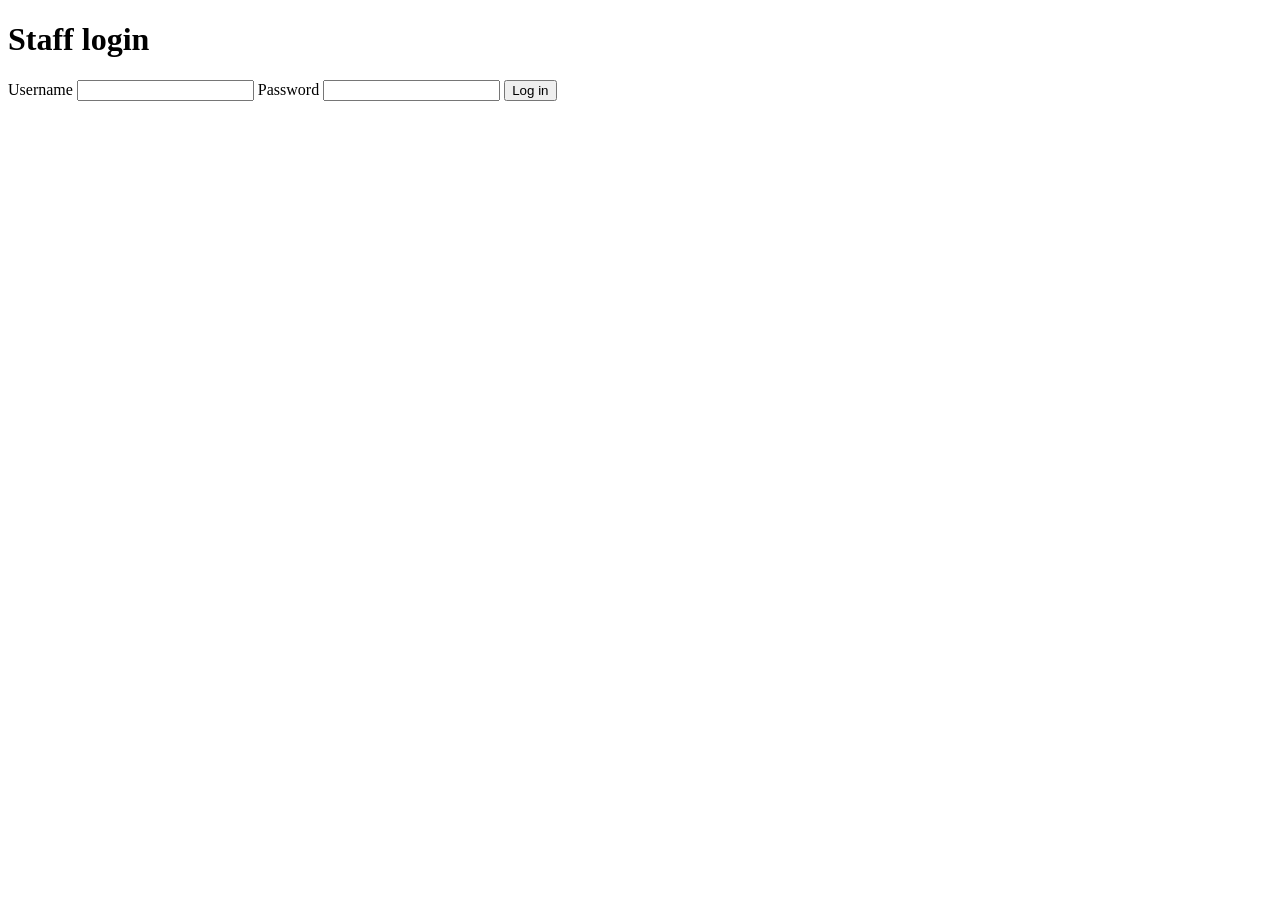
==== frontend/admin.html @ b1d902ee "Initial Commit" ====
<!DOCTYPE html>
<html lang="en">
<head>
  <meta charset="UTF-8">
  <meta name="viewport" content="width=device-width, initial-scale=1">
  <meta name="robots" content="noindex">
  <title>Staff dashboard | Bella Tavola</title>
  <link rel="stylesheet" href="/css/style.css">
  <link rel="stylesheet" href="/css/admin.css">
</head>
<body class="admin">
  <main id="login-view" class="container narrow">
    <h1>Staff login</h1>
    <form id="login-form">
      <label>Username <input name="username" autocomplete="username" required></label>
      <label>Password <input name="password" type="password" autocomplete="current-password" required></label>
      <button class="btn" type="submit">Log in</button>
      <p id="login-msg" class="msg" role="alert"></p>
    </form>
  </main>
  <main id="app-view" class="container" hidden>
    <div class="admin-bar"><h1>Dashboard</h1>
      <button id="logout" class="btn btn-outline" type="button">Log out</button></div>
    <p id="admin-msg" class="msg" role="status"></p>
    <div class="tabs">
      <button class="tab active" data-tab="reservations" type="button">Reservations</button>
      <button class="tab" data-tab="menu" type="button">Menu</button>
    </div>
    <section id="tab-reservations">
      <div class="table-wrap"><table>
        <thead><tr><th>Date</th><th>Time</th><th>Name</th><th>Guests</th><th>Contact</th>
          <th>Notes</th><th>Status</th><th>Actions</th></tr></thead>
        <tbody id="res-body"></tbody></table></div>
    </section>
    <section id="tab-menu" hidden>
      <form id="menu-form" class="menu-form">
        <input type="hidden" name="id">
        <div class="form-row">
          <label>Name <input name="name" required minlength="2"></label>
          <label>Price (USD) <input name="price" type="number" step="0.01" min="0.01" required></label>
        </div>
        <div class="form-row">
          <label>Category <input name="category" list="cats" required>
            <datalist id="cats"><option>Starters</option><option>Mains</option>
              <option>Desserts</option><option>Drinks</option></datalist></label>
          <label>Ingredients <input name="ingredients"></label>
        </div>
        <label>Description <textarea name="description" rows="2"></textarea></label>
        <div class="checks">
          <label><input type="checkbox" name="is_vegetarian"> Vegetarian</label>
          <label><input type="checkbox" name="is_vegan"> Vegan</label>
          <label><input type="checkbox" name="is_gluten_free"> Gluten-free</label>
          <label><input type="checkbox" name="is_featured"> Featured</label>
          <label><input type="checkbox" name="is_available" checked> Available</label>
        </div>
        <button class="btn" type="submit" id="menu-save">Add item</button>
        <button class="btn btn-outline" type="button" id="menu-cancel" hidden>Cancel edit</button>
      </form>
      <div class="table-wrap"><table>
        <thead><tr><th>Name</th><th>Category</th><th>Price</th><th>Tags</th><th>Available</th>
          <th>Actions</th></tr></thead>
        <tbody id="menu-body"></tbody></table></div>
    </section>
  </main>
  <script src="/js/admin.js"></script>
</body>
</html>
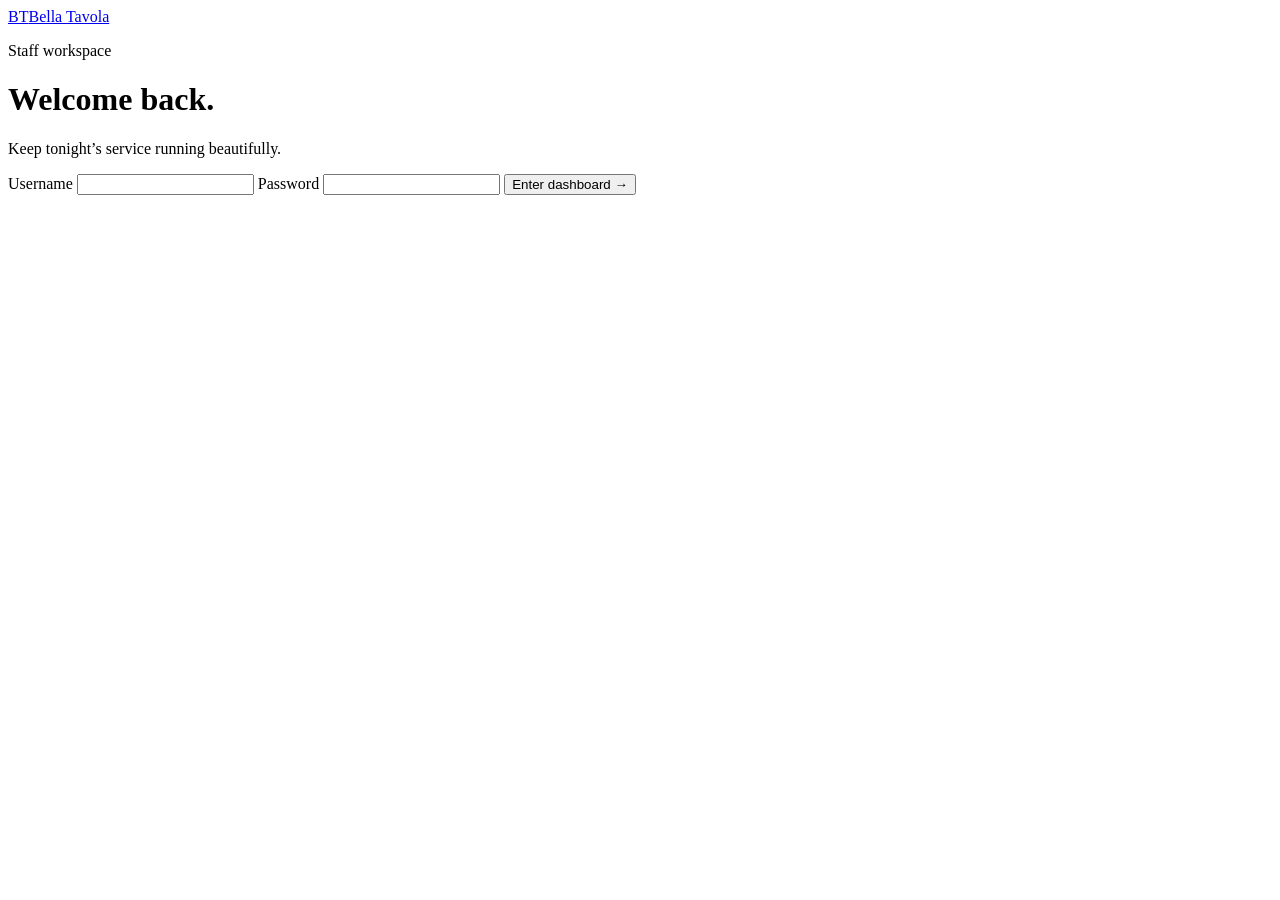
==== commit f1ae4458: "Initial Commit" ====
--- a/frontend/admin.html
+++ b/frontend/admin.html
@@ -10,21 +10,28 @@
 </head>
 <body class="admin">
   <main id="login-view" class="container narrow">
-    <h1>Staff login</h1>
-    <form id="login-form">
-      <label>Username <input name="username" autocomplete="username" required></label>
-      <label>Password <input name="password" type="password" autocomplete="current-password" required></label>
-      <button class="btn" type="submit">Log in</button>
-      <p id="login-msg" class="msg" role="alert"></p>
-    </form>
+    <div class="login-card">
+      <a href="/" class="admin-brand"><span class="logo-mark">BT</span><span>Bella Tavola</span></a>
+      <p class="eyebrow">Staff workspace</p>
+      <h1>Welcome back.</h1>
+      <p class="login-intro">Keep tonight’s service running beautifully.</p>
+      <form id="login-form">
+        <label>Username <input name="username" autocomplete="username" required></label>
+        <label>Password <input name="password" type="password" autocomplete="current-password" required></label>
+        <button class="btn" type="submit">Enter dashboard <span>→</span></button>
+        <p id="login-msg" class="msg" role="alert"></p>
+      </form>
+    </div>
   </main>
   <main id="app-view" class="container" hidden>
-    <div class="admin-bar"><h1>Dashboard</h1>
+    <div class="admin-bar">
+      <div><a href="/" class="admin-brand"><span class="logo-mark">BT</span><span>Bella Tavola</span></a><p class="eyebrow">Staff workspace</p><h1>Good morning, team.</h1></div>
       <button id="logout" class="btn btn-outline" type="button">Log out</button></div>
+    <div class="dashboard-meta"><p>Manage your reservations and keep the menu fresh.</p><p class="date-label">Kitchen &middot; Karachi</p></div>
     <p id="admin-msg" class="msg" role="status"></p>
     <div class="tabs">
-      <button class="tab active" data-tab="reservations" type="button">Reservations</button>
-      <button class="tab" data-tab="menu" type="button">Menu</button>
+      <button class="tab active" data-tab="reservations" type="button"><span class="tab-number">01</span>Reservations</button>
+      <button class="tab" data-tab="menu" type="button"><span class="tab-number">02</span>Menu</button>
     </div>
     <section id="tab-reservations">
       <div class="table-wrap"><table>
@@ -62,6 +69,6 @@
         <tbody id="menu-body"></tbody></table></div>
     </section>
   </main>
-  <script src="/js/admin.js"></script>
+  <script src="/js/admin.js?v=2"></script>
 </body>
 </html>
